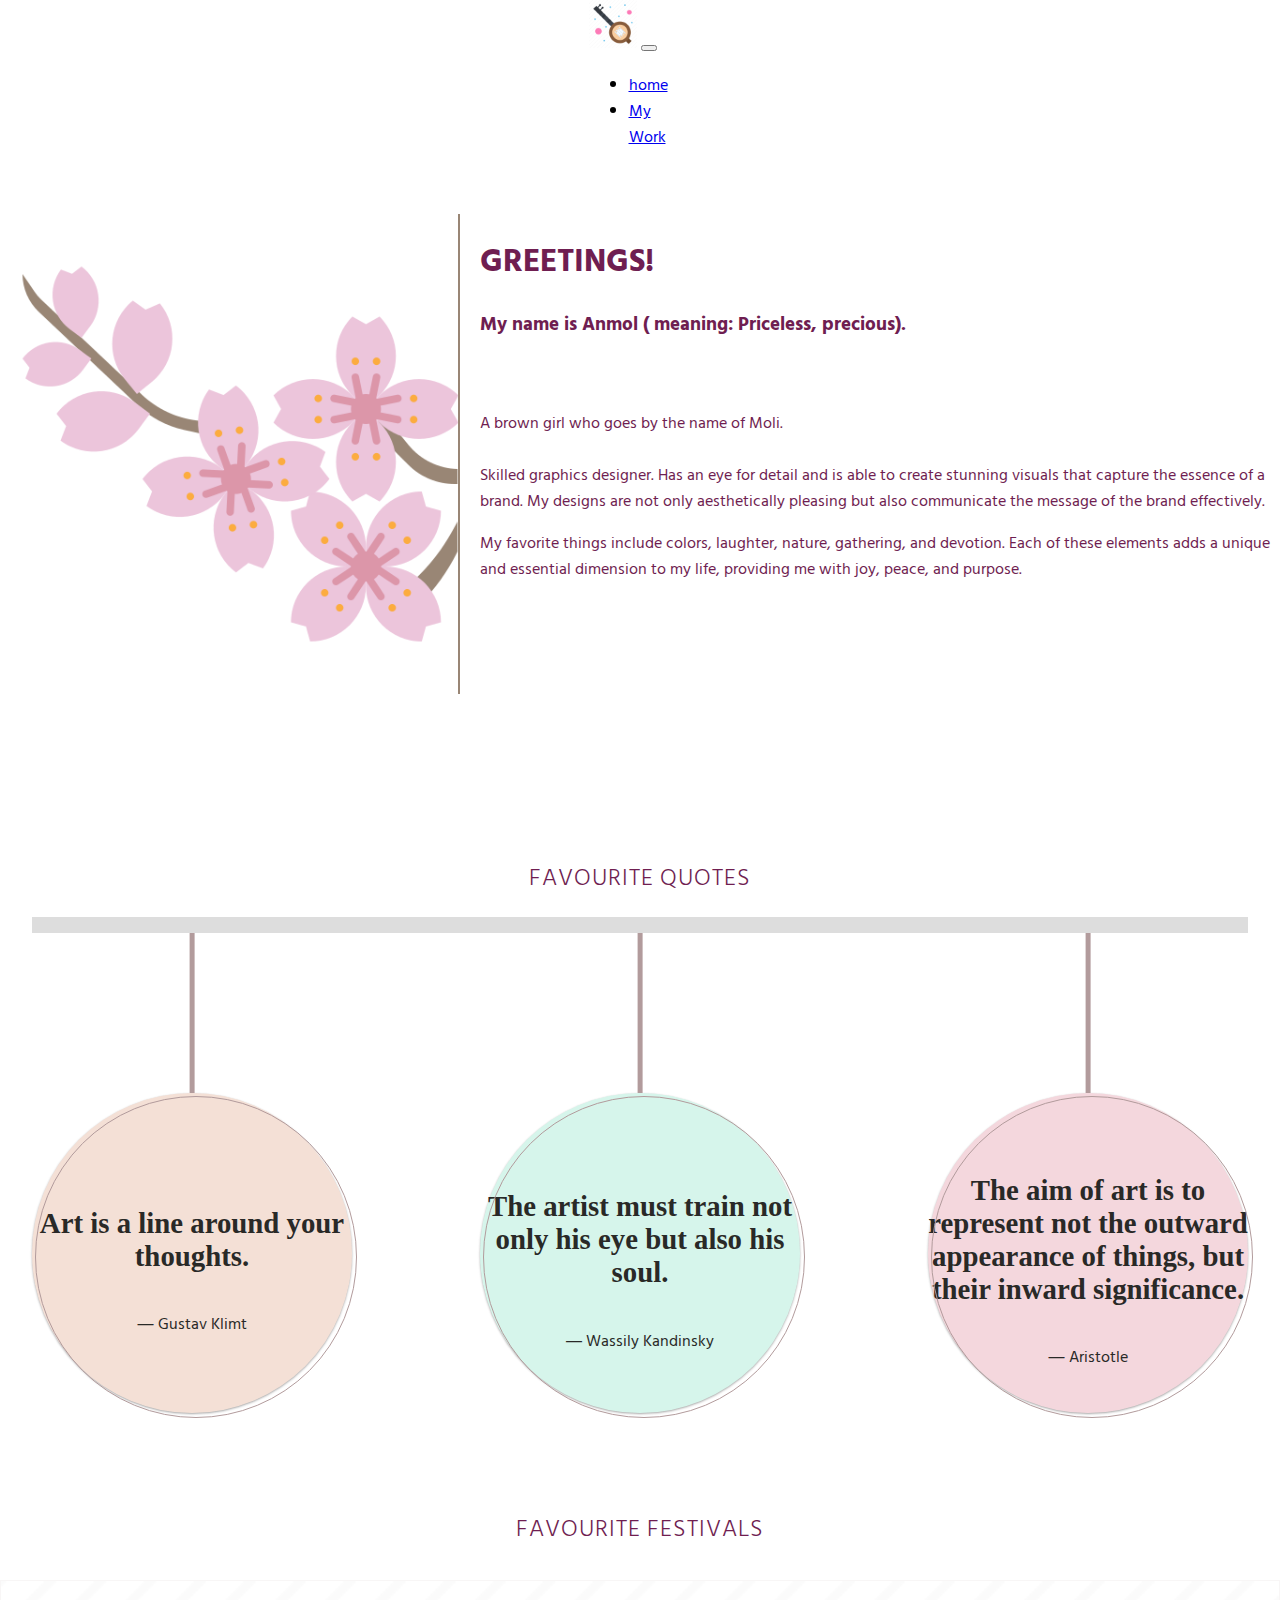
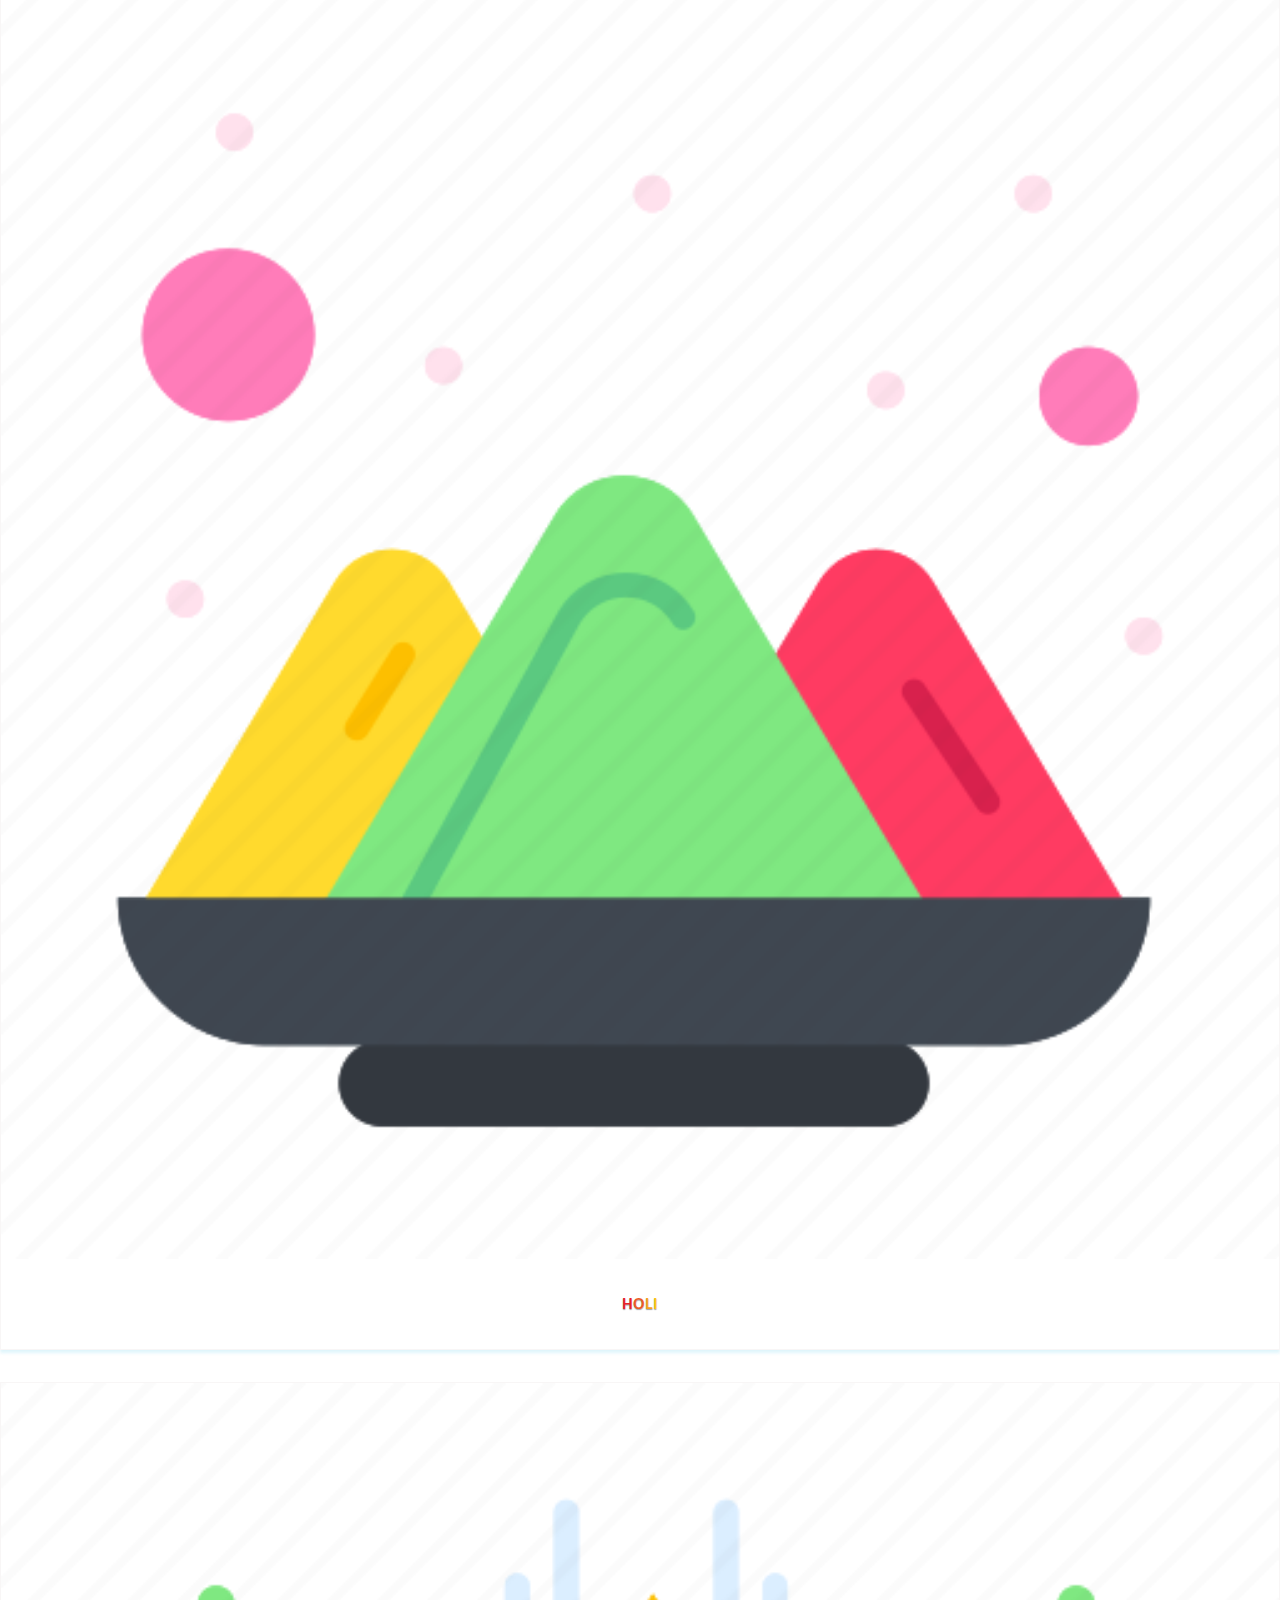
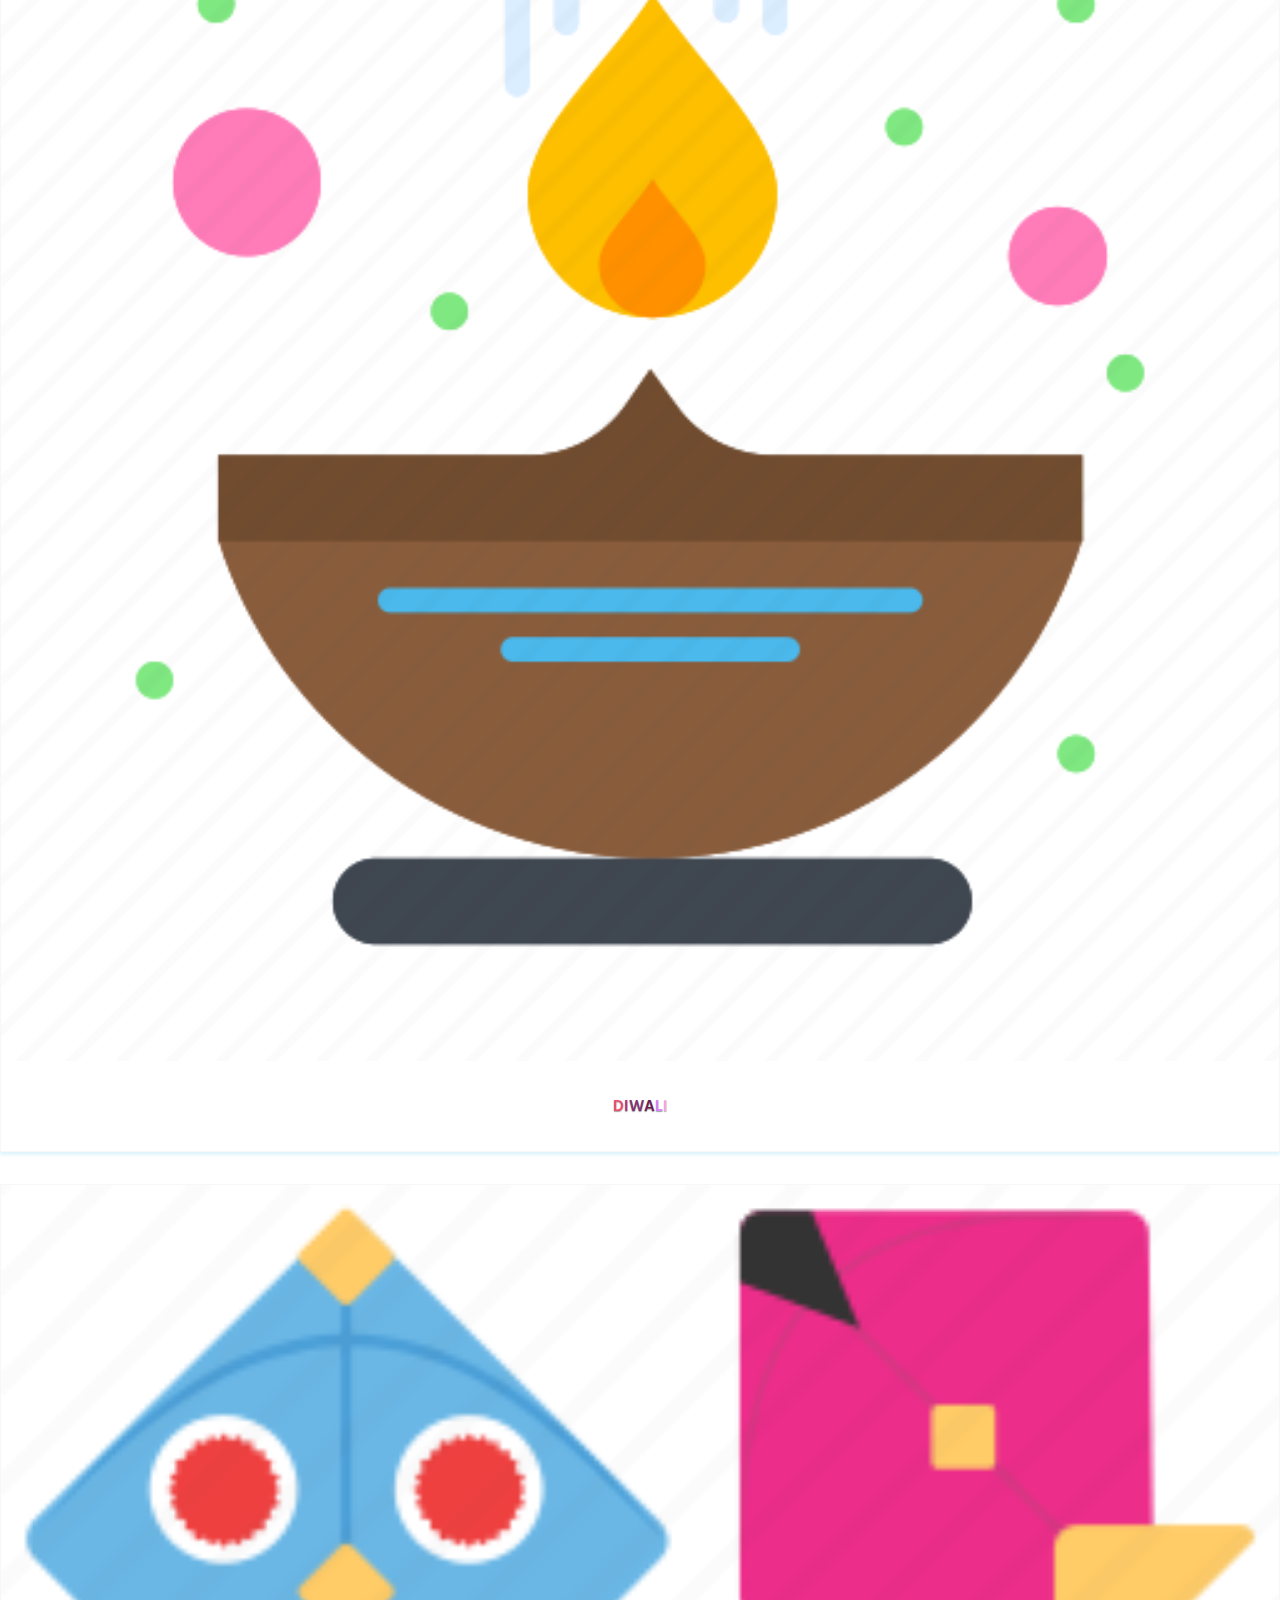
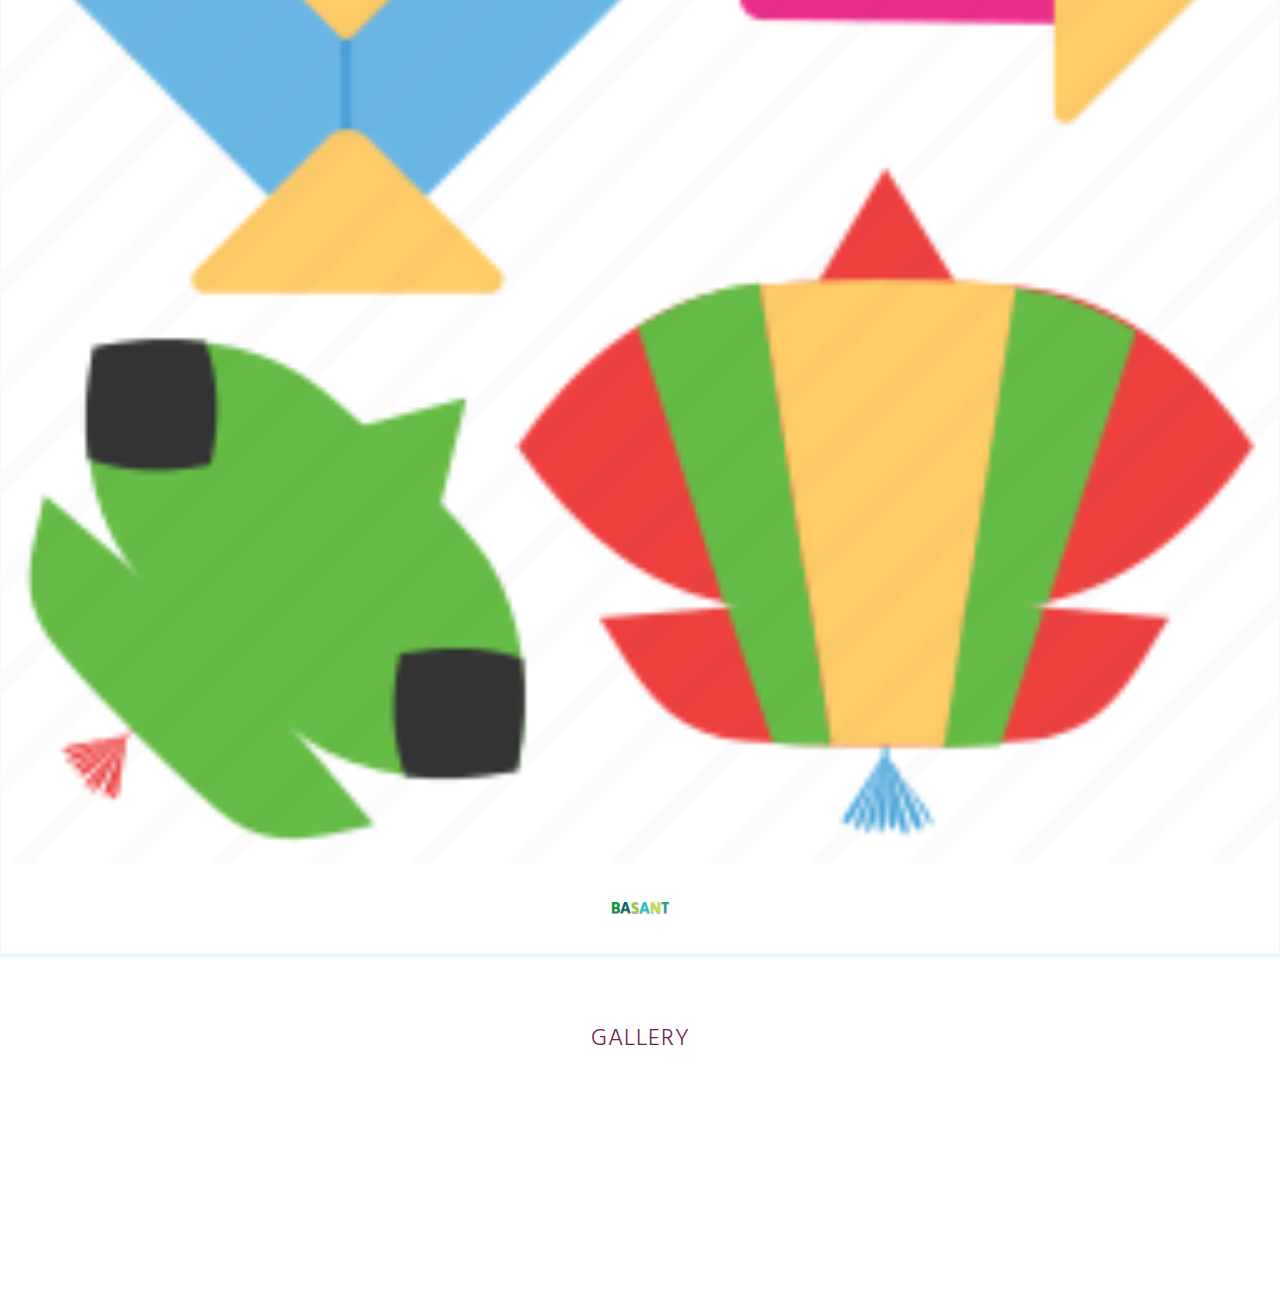
==== index.html @ 6f299492 "adding my work page" ====
<!DOCTYPE html>
<html lang="en">

<head>
    <meta charset="UTF-8">
    <meta http-equiv="X-UA-Compatible" content="IE=edge">
    <meta name="viewport" content="width=device-width, initial-scale=1.0">
    <title>Moli</title>
    <link href="https://cdn.jsdelivr.net/npm/bootstrap@5.3.0/dist/css/bootstrap.min.css" rel="stylesheet" integrity="sha384-9ndCyUaIbzAi2FUVXJi0CjmCapSmO7SnpJef0486qhLnuZ2cdeRhO02iuK6FUUVM" crossorigin="anonymous">
    <link rel="icon" href="assets/veena1.png" type="image/icon type">

    <link rel="stylesheet" href="css/style.css">
</head>

<body>
        <!-- ----navbar starts--- -->
        <nav class="navbar navbar-expand-lg">
            <div class="container-fluid">
              <a class="navbar-brand" href="#"><img src="assets/veena1.png" alt="logo"></a>
              <button class="navbar-toggler" type="button" data-bs-toggle="collapse" data-bs-target="#navbarSupportedContent" aria-controls="navbarSupportedContent" aria-expanded="false" aria-label="Toggle navigation">
                <span class="navbar-toggler-icon"></span>
              </button>
              <div class="collapse navbar-collapse" id="navbarSupportedContent">
                <ul class="navbar-nav ms-auto mb-2 mb-lg-0">
                  <li class="nav-item">
                    <a class="nav-link active" aria-current="page" href="#">home</a>
                  </li>
                  <li class="nav-item">
                    <a class="nav-link" href="work.html">My Work</a>
                  </li>
                                   
                 
                </ul>
                
              </div>
            </div>
          </nav>
        <!-- ----navbar ends--- -->
    <div class="home_bg">
     
        <section class="home">
            <img src="assets/sakura.png" alt="flower" class="img-fluid">
            <div class="about">
                <h1>GREETINGS!</h1>

                <p class="">
                    <h3>
                        My name is Anmol ( meaning: Priceless, precious). 
                    </h3>
                    <br> <br>
                A brown girl who goes by the name of Moli. <br> <br>
                Skilled graphics designer. Has an eye for detail and is able to create stunning visuals that capture the essence of a brand.  My designs are not only aesthetically pleasing but also communicate the message of the brand effectively.

                </p>
                <p>
                    My favorite things include colors, laughter, nature, gathering, and devotion. Each of these elements adds a unique and essential dimension to my life, providing me with joy, peace, and purpose.</h1>

                </p>
            </div>
        </section>
    </div>

    













    
    <section class="hangingPattern">
        <div class="container">
            <div class="bar_container ">
                <h2 class="text-center sub-heading">Favourite Quotes</h2>
                <div class="bar"></div>
                <div class="rings row">

                    <div class=" card col-12 col-lg-4 col-md-6 ring ring1">
                        <h4>
                            Art is a line around your thoughts.
                        </h4>
                        <span class="author">
                            ― Gustav Klimt

                        </span>
                    </div>
                    <div class=" card col-12 col-lg-4 col-md-6 ring ring2">
                        <h4>
                            The artist must train not only his eye but also his soul.
                        </h4>
                        <span>
                            ― Wassily Kandinsky

                        </span>
                    </div>
                    <div class=" card col-12 col-lg-4 col-md-6 ring ring3">
                        <h4>
                            The aim of art is to represent not the outward appearance of things, but their inward
                            significance.

                        </h4>
                        <span>
                            ― Aristotle

                        </span>
                    </div>
                </div>
            </div>
        </div>
    </section>

    <div class="favourite">
        <div class="container">
                <div class="favourite-festivals row ">
                    <h2 class="sub-heading">Favourite Festivals</h2>

                    <div class="col-12 col-md-6 col-lg-4">
                        <div class="card">
                            <h4>
                                <span class="c1">h</span><span class="c2">o</span><span class="c3">l</span><span class="c4">i</span> 
                            </h4>
                        <img src="/assets/holi.png" alt="" srcset="">
                        </div>
                    </div>
                    <div class="col-12 col-md-6 col-lg-4">
                       <div class="card">
                        <h4>
<span class="d1">d</span><span class="d2">i</span><span class="d3">w</span><span class="d4">a</span><span class="d5">l</span><d class="d6">i</d>
                        </h4>
                        <img src="/assets/diwali.png" alt="" srcset="">

                       </div>
                    </div>
                    <div class="col-12 col-md-6 col-lg-4">
                        <div class="card">
                            <h4>
<span class="b1">b</span><span class="b2">a</span><span class="b3">s</span><span class="b4">a</span><span class="b5">n</span><span class="b6">t</span>
                            </h4>
                        <img src="/assets/basant.png" alt="" srcset="">

                        </div>
                    </div>    
                    
              </div>
            </div>
    </div>
    
    <!-- -----------gallery starts---------------------- -->

    <section class="gallery" id="gallery">
        <div class="container text-center">
            <h2 class="sub-heading">Gallery</h2>
            <div class="row">
                <div class="col-lg-4 col-md-6 col-12">
                    <div class="card">
                        <img src="https://images.pexels.com/photos/15286/pexels-photo.jpg?auto=compress&cs=tinysrgb&dpr=2&h=650&w=940"
                            alt="">
                    </div>
                </div>

                <div class="col-lg-4 col-md-6 col-12">
                    <div class="card">
                        <img src="https://images.pexels.com/photos/1242764/pexels-photo-1242764.jpeg?auto=compress&cs=tinysrgb&dpr=2&h=650&w=940"
                            alt="">
                    </div>
                </div>

                <div class="col-lg-4 col-md-6 col-12">
                    <div class="card">
                        <img src="https://images.pexels.com/photos/1438761/pexels-photo-1438761.jpeg?auto=compress&cs=tinysrgb&dpr=2&h=650&w=940"
                            alt="">
                    </div>
                </div>

                <div class="col-lg-4 col-md-6 col-12">
                    <div class="card">
                        <img src="https://images.pexels.com/photos/4101555/pexels-photo-4101555.jpeg?auto=compress&cs=tinysrgb&dpr=2&h=650&w=940"
                            alt="">
                    </div>
                </div>
                <div class="col-lg-4 col-md-6 col-12">
                    <div class="card">
                        <img src="https://images.pexels.com/photos/3232534/pexels-photo-3232534.jpeg?auto=compress&cs=tinysrgb&dpr=2&h=650&w=940"
                            alt="">
                    </div>
                </div>
                <div class="col-lg-4 col-md-6 col-12">
                    <div class="card">
                        <img src="https://images.pexels.com/photos/2309922/pexels-photo-2309922.png?auto=compress&cs=tinysrgb&dpr=1&w=500"
                            alt="">
                    </div>
                </div>
            </div>
        </div>
    </section>
    <!-- -----------gallery ends---------------------- -->

<script src="https://cdn.jsdelivr.net/npm/bootstrap@5.3.0/dist/js/bootstrap.bundle.min.js" integrity="sha384-geWF76RCwLtnZ8qwWowPQNguL3RmwHVBC9FhGdlKrxdiJJigb/j/68SIy3Te4Bkz" crossorigin="anonymous"></script>
   
<script src="https://cdn.jsdelivr.net/npm/@popperjs/core@2.11.8/dist/umd/popper.min.js" integrity="sha384-I7E8VVD/ismYTF4hNIPjVp/Zjvgyol6VFvRkX/vR+Vc4jQkC+hVqc2pM8ODewa9r" crossorigin="anonymous"></script>
<script src="https://cdn.jsdelivr.net/npm/bootstrap@5.3.0/dist/js/bootstrap.min.js" integrity="sha384-fbbOQedDUMZZ5KreZpsbe1LCZPVmfTnH7ois6mU1QK+m14rQ1l2bGBq41eYeM/fS" crossorigin="anonymous"></script>
</body>

</html>
---- css/style.css ----
@import url('https://fonts.googleapis.com/css2?family=Hind+Siliguri:wght@300;400;500;600;700&family=Petit+Formal+Script&display=swap');
/* -------------------------- */
:root{
    --primary: #B29B9C;
    --dark: #6F1E51;
    --golden:#FFC312;
    --water:#38ada9;
}
body{
    padding: 0;
    margin: 0;
    font-family: 'Hind Siliguri', sans-serif;
}
section{
    margin: 4rem auto;
}
.sub-heading{
    font-weight: 150;
    text-transform: uppercase;
    letter-spacing: 1px;
    text-align: center;
}

/* -------------------------styles--------------- */
.navbar-brand img{
    width: 3rem;
    /* transform: rotate(-45deg); */
}
.home_bg{
    /* background: var(--dark);
    background: #bf85d4; */
    /* background-color: #12CBC4; */
  
    position: relative;
    width: 100%;
    overflow:hidden;
    color: #846549;
    color: var(--dark);

}
.about{
    position: relative;
}
.about p{
    line-break: loose;
}
.about::before{
    position: absolute;
    left: -22px;
    height: 100%;
    width: 2px;
    background-color: #998675;
    content: '';
}
/* .home_bg::before{
    content: '';
    position: absolute;
    width: 50%;
    height: 100%;
    background: #FDA7DF;
    left: 50%;
    z-index: -3;
    border-left: 2px dotted rgba(12, 10, 110, 0.2);
} */


.cool{
    font-family: 'Moo Lah Lah', cursive;
    font-weight: 100 !important;
    font-size: 6rem;
    color: var(--primary);
    text-shadow: rgb(255, 0, 0) 1px 0 10px;
    text-shadow: 1px 3px 2px rgb(158, 16, 139);
    /* display: none; */
    
}
.logo img{
    width: 7rem;
}



/* --------Navbar starts-------- */
header{
    background: white;

}
header nav li a{
    color: var(--dark) !important;
    margin-left: 1rem;
    font-size: 1.1rem;
    font-weight: 600;
    letter-spacing: 2px;
    text-transform: uppercase;
}
header nav form input{
    background: none !important;
    border: none !important;
    font-size: 1.5rem !important;
    outline:  none !important;
    
}
header nav form input::placeholder{
    color: white !important;

}
h2{
    color: #6F1E51;
}
/* --------Navbar Ends-------- */
.home{
    /* background: yellow; */
    margin: 3rem auto !important;
    display: flex;
}
.home img{
    width: 30rem;
    /* margin-top: 10rem; */
}

.middle img{
    width: 32rem;
}
.navbar-nav{
    /* background: yellow; */
    width: 50%;
}
nav{
    display: flex;
    justify-content: center;
}

/* -------------------------HANGING DESIGNS------------------------- */
.hangingPattern {
    padding: 2rem;
}
.hangingPattern .bar{
    width: 100%;
    height: 1rem;
    /* border: .5px solid var( --primary); */
    background: #dddddd;
}
.ring{
    width: 20rem;
    height: 20rem;
    position: relative;
    display: flex;
    justify-content: center;
    align-items: center;
    flex-direction: column;
    border-radius: 50%;
    text-align: center;
    z-index: 2;
    box-shadow: rgba(0, 0, 0, 0.12) 0px 1px 3px, rgba(0, 0, 0, 0.24) 0px 1px 2px;
    color: rgb(41, 41, 39);
    margin-top: 10rem;
    /* margin-left: 1px; */
}
.ring h4{
    font-family: 'Dancing Script', cursive;
    font-size: 1.8rem;
}
.ring::after{
    position: absolute;
    content: '';
    width: 100%;
    height: 100%;
    border-radius: 50%;
    left: .2rem;
    border: 1px solid var(--primary);
    top: .2rem;
}
.ring::before{
    position: absolute;
    content: '';
    height: 50%;
    width: .3rem;
    background: var(--primary);
    top: -10rem;
    left: 50%;
    transform: translateX(-50%);
}
.ring1{
    background: rgba(200, 100, 50, .2);

}
.ring2{
    background: rgba(51, 204, 153, 0.2);

}
.ring3{
    background: rgba(201, 54, 86, 0.2);

}
.rings{
    display: flex;
    justify-content: space-between;
    align-items: center;
}


/* --------------------------------------------------------------------------- */
.navigation .card1{
    background: #D6A2E8;
}
.navigation .card2{    
    background: #6D214F;
    background: #c56cf0;
}
.navigation .card3{
    background: #82589F;
}
.navigation .card4{
    background: #cd84f1;
}


/* -----------Nature page starts-------- */
.salutations{
    width: 100%;
   padding: 3rem;
    background-image: linear-gradient(rgba(239, 238, 248, 0.5), rgba(15, 212, 226, 0.5));
    /* background: #d2dae2; */
    border-bottom: 3px solid #D980FA;
}
.maa{
    /* width: 8rem; */
    display: flex;
    justify-content: center;
    align-items: center;
    flex-direction: column;
    /* background: green; */
}

.salutations .container{
    /* background: yellow; */
    display: flex;
    justify-content: center;
    align-items: center;
    /* flex-direction: column; */
}
@import url('https://fonts.googleapis.com/css2?family=Petit+Formal+Script&display=swap');
.salutations h1{
    color: #D980FA;
    font-family: 'Petit Formal Script', cursive;
    margin: 2rem auto;
    text-shadow: 0px 2px 2px rgba(148, 6, 6, 0.4);
}
.salutations .translation span{
    color: var(--primary);
    
}
.salutations .translation {
    text-shadow: 0px 2px 2px rgba(32, 247, 86, 0.4);
}
.salutations img{
    width: 6rem;
}
.salutations .mantra{
    text-align: center;
}
.sides{
    /* background: yellow; */
    display: flex;
    justify-content: center;
    align-items: center;
}
.maa img{
    width: 8rem;
}
.rt{
    display: flex;
}
/* -----------Nature page ends-------- */



.intro-to-fav{
    text-align: center;
    position: relative;
    font-size: 1.5rem;
    font-weight: 350;
    margin-top: 4rem ;
    color: var(--dark);
    text-shadow: 0px 1px 1px rgba(44, 105, 167, 0.4);
    border-top-left-radius:2px solid red ;
}
.intro-to-fav::before{
    content: '';
    position: absolute;
    height: 100%;
    width: 2px;
    left: -10px;
    background: var(--primary);
}

.intro-to-fav::after{
    content: '';
    position: absolute;
    height: 100%;
    width: 2px;
    right: -10px;
    background: var(--primary);
    top: 0;
}

.favourite .favourite-festivals{
margin: 2rem auto;
/* text-align: center; */
}
.favourite h3{
    color: var(--water);
}
.favourite-festivals .card{
    text-align: center;
    margin: 2rem auto;
    display: flex;
    flex-direction: column-reverse;
    box-shadow: rgba(40, 189, 226, 0.15) 0px 3px 3px 0px;
    border: 1px solid #f8f6f6;
}
.favourite-festivals .card:hover{
    border:2px solid rgba(40, 189, 226, 0.15)
}
.favourite-festivals .card h4{
    font-weight: 600;
    text-shadow: 0px 1px 1px rgba(15, 19, 24, 0.4);

    text-transform: uppercase;
    margin: 2rem auto;
}
.favourite-festivals .card h4 .c1
{
    color:#EA2027
}
.favourite-festivals .card h4 .c2
{
    color:#EE5A24
}
.favourite-festivals .card h4 .c3
{
    color:#F79F1F
}
.favourite-festivals .card h4 .c4
{
    color:#FFC312
}
.favourite  .card h4 .d1{
    color: #ED4C67;
}
.favourite  .card h4 .d2{
    color: #B53471;
}
.favourite  .card h4 .d3{
    color: #833471;
}
.favourite  .card h4 .d4{
    color: #6F1E51;
}
.favourite  .card h4 .d5{
    color: #D980FA;
}
.favourite  .card h4 .d6{
    color: #FDA7DF;
}
.favourite .card h4 .b1{ color:#009432 ;}
.favourite .card h4 .b2{ color:#006266 ;}
.favourite .card h4 .b3{ color:#A3CB38 ;}
.favourite .card h4 .b4{ color: #12CBC4;}
.favourite .card h4 .b5{ color:#C4E538 ;}
.favourite .card h4 .b6{ color:#16a085 ;}





.my-work{

}
.my-work .buttons{
    display: flex;
    justify-content: space-around;
    margin: 3rem auto;
}
.my-work .buttons button{
    background: var(--primary);
    color: white;
}
.show{
    display: block;
}
.hide{
    display: none;
}
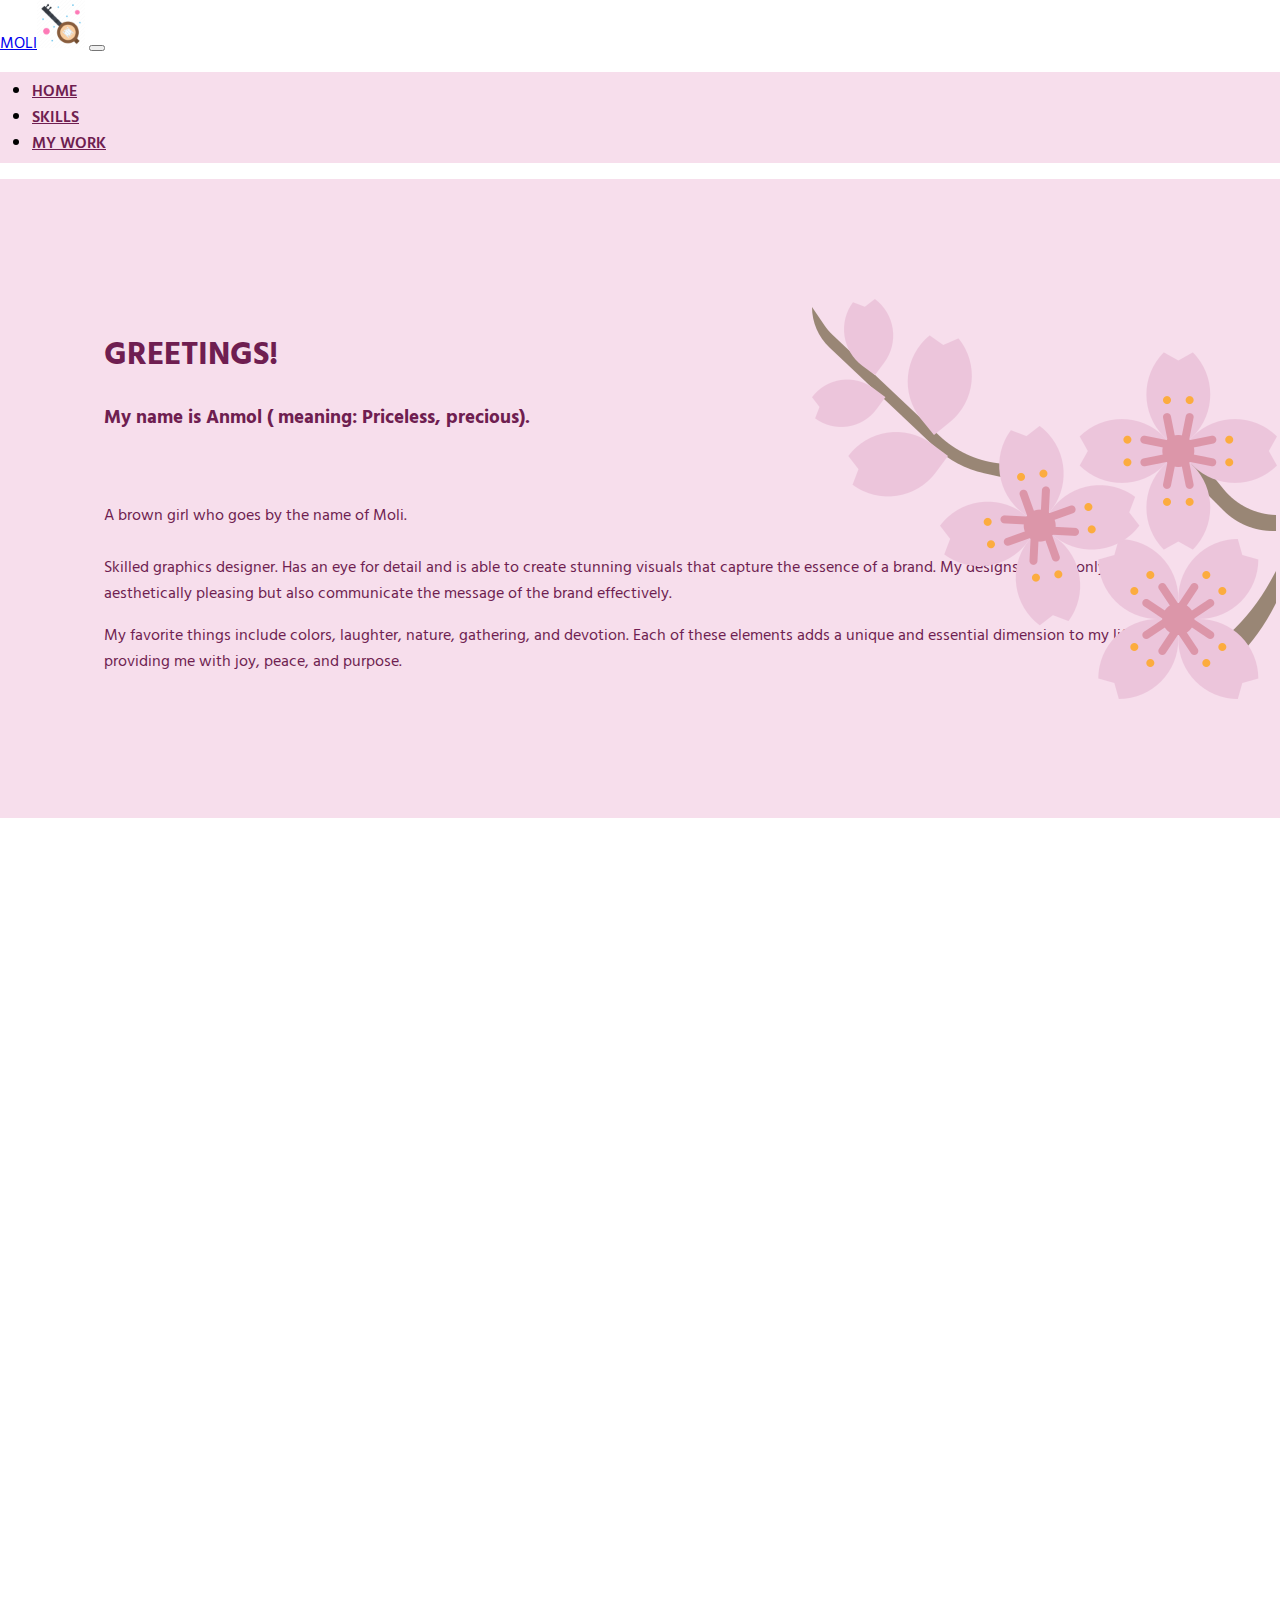
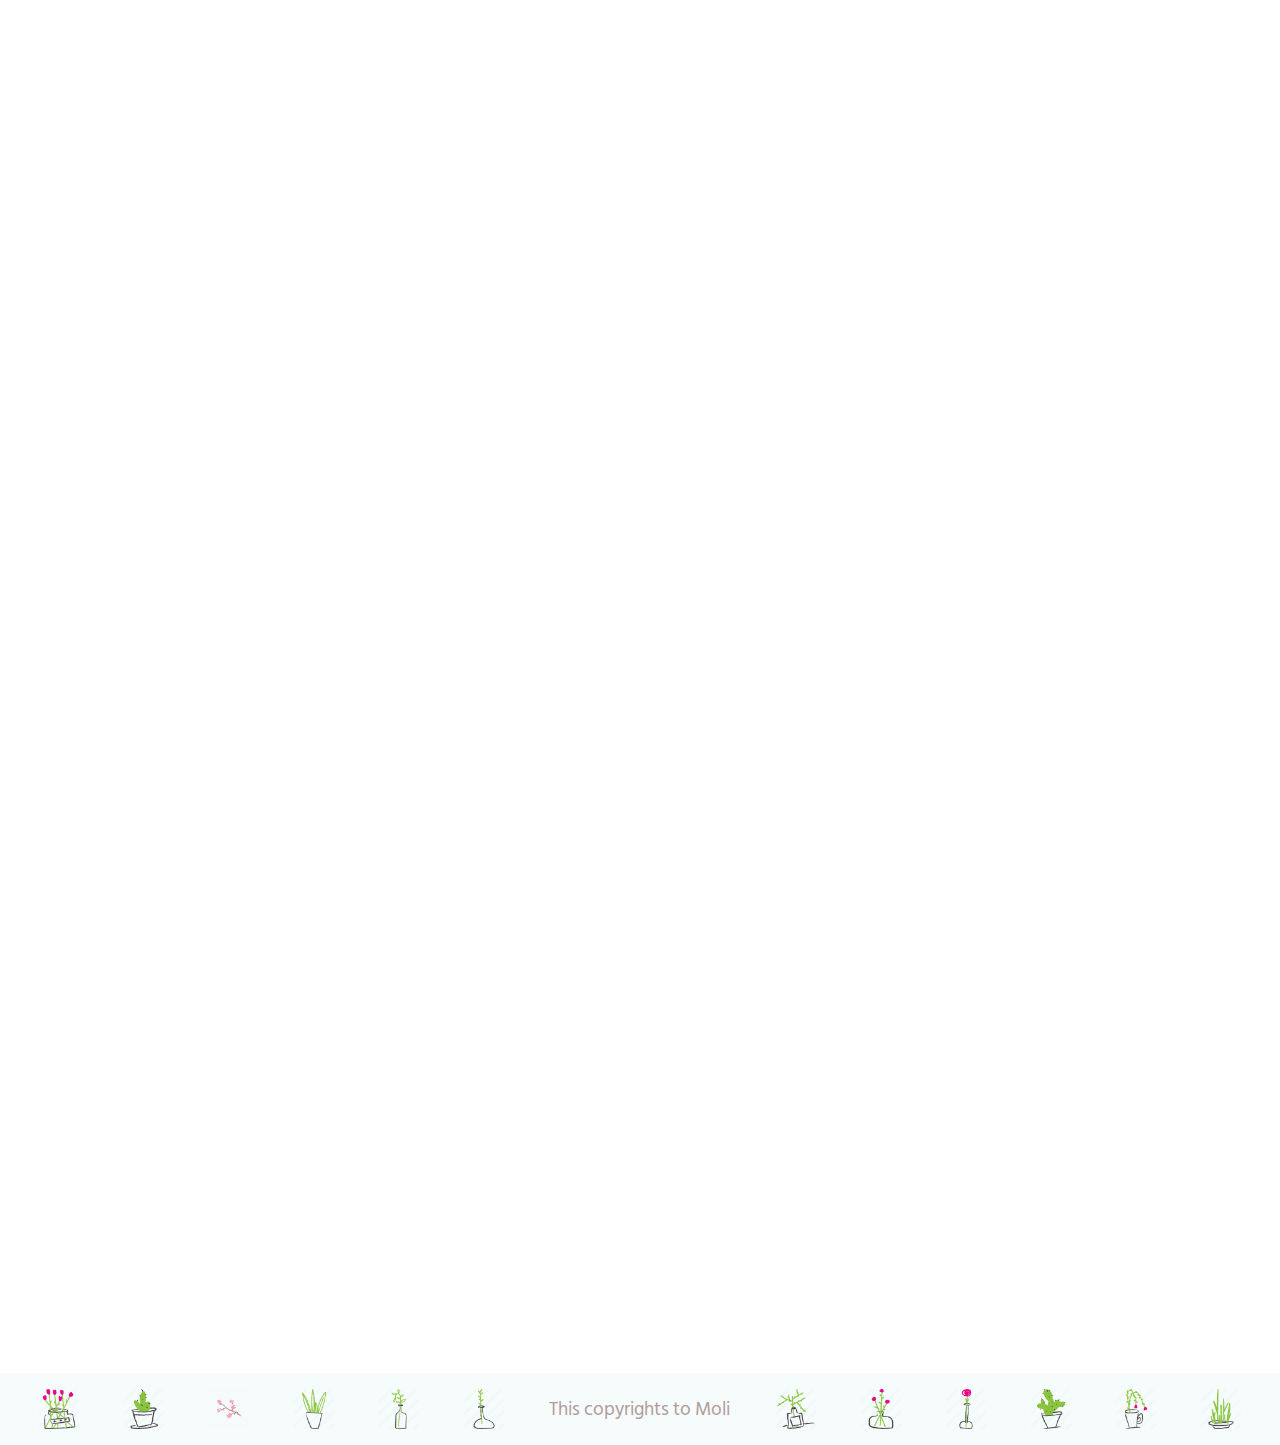
==== commit 1231141a: "adding animations on scroll" ====
--- a/index.html
+++ b/index.html
@@ -8,15 +8,15 @@
     <title>Moli</title>
     <link href="https://cdn.jsdelivr.net/npm/bootstrap@5.3.0/dist/css/bootstrap.min.css" rel="stylesheet" integrity="sha384-9ndCyUaIbzAi2FUVXJi0CjmCapSmO7SnpJef0486qhLnuZ2cdeRhO02iuK6FUUVM" crossorigin="anonymous">
     <link rel="icon" href="assets/veena1.png" type="image/icon type">
-
+    <link rel="stylesheet" href="https://unpkg.com/aos@next/dist/aos.css" />
     <link rel="stylesheet" href="css/style.css">
 </head>
 
 <body>
-        <!-- ----navbar starts--- -->
-        <nav class="navbar navbar-expand-lg">
+         <!-- ----navbar starts--- -->
+         <nav class="navbar navbar-expand-lg" data-aos="fade-in">
             <div class="container-fluid">
-              <a class="navbar-brand" href="#"><img src="assets/veena1.png" alt="logo"></a>
+              <a class="navbar-brand" href="#">MOLI<img src="assets/veena1.png" alt="logo"></a>
               <button class="navbar-toggler" type="button" data-bs-toggle="collapse" data-bs-target="#navbarSupportedContent" aria-controls="navbarSupportedContent" aria-expanded="false" aria-label="Toggle navigation">
                 <span class="navbar-toggler-icon"></span>
               </button>
@@ -26,10 +26,11 @@
                     <a class="nav-link active" aria-current="page" href="#">home</a>
                   </li>
                   <li class="nav-item">
+                    <a class="nav-link" href="">Skills</a>
+                  </li>                                
+                  <li class="nav-item">
                     <a class="nav-link" href="work.html">My Work</a>
-                  </li>
-                                   
-                 
+                  </li> 
                 </ul>
                 
               </div>
@@ -37,10 +38,17 @@
           </nav>
         <!-- ----navbar ends--- -->
     <div class="home_bg">
-     
-        <section class="home">
-            <img src="assets/sakura.png" alt="flower" class="img-fluid">
-            <div class="about">
+        <img src="assets/sakura.png" alt="flower" class="img-fluid sakura" data-aos="fade-in">
+    
+        <div class="home">
+           
+            <div class="about w-75" data-aos="fade-in">
+                <!-- <div class="social-media">
+                    <i class="fa-brands fa-instagram"></i>
+                    <i class="fa-brands fa-facebook-f"></i>
+                    <i class="fa-brands fa-linkedin-in"></i>
+                    <i class="fa-brands fa-twitter"></i>
+                </div> -->
                 <h1>GREETINGS!</h1>
 
                 <p class="">
@@ -57,25 +65,24 @@
 
                 </p>
             </div>
-        </section>
+
+        </div>
     </div>
 
+  
+
+
+
+
+
+
+
+
+
+
+
     
-
-
-
-
-
-
-
-
-
-
-
-
-
-    
-    <section class="hangingPattern">
+    <section class="hangingPattern" data-aos="zoom-in-down">
         <div class="container">
             <div class="bar_container ">
                 <h2 class="text-center sub-heading">Favourite Quotes</h2>
@@ -116,7 +123,7 @@
         </div>
     </section>
 
-    <div class="favourite">
+    <div class="favourite" data-aos="zoom-in-down">
         <div class="container">
                 <div class="favourite-festivals row ">
                     <h2 class="sub-heading">Favourite Festivals</h2>
@@ -154,7 +161,7 @@
     
     <!-- -----------gallery starts---------------------- -->
 
-    <section class="gallery" id="gallery">
+    <section class="gallery" id="gallery" data-aos="zoom-in-down">
         <div class="container text-center">
             <h2 class="sub-heading">Gallery</h2>
             <div class="row">
@@ -201,11 +208,51 @@
         </div>
     </section>
     <!-- -----------gallery ends---------------------- -->
+
+
+
+
+
+
+
+
+
+
+
+
+
+
+<footer>
+    <div class="pink-flowers">
+        <img src="assets/pink.png" alt="">
+        <img src="assets/green1.png" alt="">
+        <img src="assets/pink1.png" alt="">
+        <img src="assets/green2.png" alt="">
+        <img src="assets/pink2.png" alt="">
+        <img src="assets/green3.png" alt="">
+        <span>This copyrights to Moli</span>
+        <img src="assets/green6.png" alt="">
+        <img src="assets/pink3.png" alt="">
+        <img src="assets/pink4.png" alt="">
+        <img src="assets/green4.png" alt="">
+        <img src="assets/pink5.png" alt="">
+        <img src="assets/green5.png" alt="">
+    </div>
+</footer>
+
+
+
 
 <script src="https://cdn.jsdelivr.net/npm/bootstrap@5.3.0/dist/js/bootstrap.bundle.min.js" integrity="sha384-geWF76RCwLtnZ8qwWowPQNguL3RmwHVBC9FhGdlKrxdiJJigb/j/68SIy3Te4Bkz" crossorigin="anonymous"></script>
    
 <script src="https://cdn.jsdelivr.net/npm/@popperjs/core@2.11.8/dist/umd/popper.min.js" integrity="sha384-I7E8VVD/ismYTF4hNIPjVp/Zjvgyol6VFvRkX/vR+Vc4jQkC+hVqc2pM8ODewa9r" crossorigin="anonymous"></script>
 <script src="https://cdn.jsdelivr.net/npm/bootstrap@5.3.0/dist/js/bootstrap.min.js" integrity="sha384-fbbOQedDUMZZ5KreZpsbe1LCZPVmfTnH7ois6mU1QK+m14rQ1l2bGBq41eYeM/fS" crossorigin="anonymous"></script>
+<script src="https://kit.fontawesome.com/819feb63a7.js" crossorigin="anonymous"></script>
+<script src="https://unpkg.com/aos@next/dist/aos.js"></script>
+<script>
+  AOS.init();
+</script>
+
 </body>
 
 </html>--- a/css/style.css
+++ b/css/style.css
@@ -26,42 +26,87 @@
     width: 3rem;
     /* transform: rotate(-45deg); */
 }
+nav{
+    background: white !important;
+}
+nav li a{
+    text-transform: uppercase;
+    color: var(--dark);
+    font-weight: 550 !important;
+}
 .home_bg{
-    /* background: var(--dark);
-    background: #bf85d4; */
+    /* background: var(--dark); */
+    /* background: #535c68; */
     /* background-color: #12CBC4; */
-  
+  /* background: #f7e6d7; */
     position: relative;
     width: 100%;
+    /* height: 100vh; */
     overflow:hidden;
     color: #846549;
     color: var(--dark);
-
-}
+    background-color: #f7deec;
+
+}
+.home_bg .sakura{
+    position: absolute;
+    z-index: 4;
+    right:-20px;
+    top: 10%;
+}
+.navbar-nav{
+    background-color: #f7deec;
+    padding: .4rem 2rem;
+}
+.home{
+    /* background: rgb(255, 255, 253); */
+    /* margin: 3rem auto !important; */
+    /* display: flex; */
+    height: 100%;
+    /* background-color: #f7deec; */
+    /* width: 80%; */
+    padding: 3rem;
+}
+.home img{
+    width: 30rem;
+    /* margin-top: 10rem; */
+}
+
+
 .about{
     position: relative;
+    background-color: #f7deec;
+    border-left: 2px solid #F7DEEC;
+    padding: 5rem 3.4rem;
+    height: 100%;
+    /* width: 50%; */
 }
 .about p{
     line-break: loose;
 }
 .about::before{
-    position: absolute;
-    left: -22px;
-    height: 100%;
-    width: 2px;
-    background-color: #998675;
+    /* position: absolute; */
+    top: 0;
+    left: -25px;
+    height: 100%;
+    width: 23px;
+    background-color: #F7DEEC;
     content: '';
 }
-/* .home_bg::before{
-    content: '';
-    position: absolute;
-    width: 50%;
-    height: 100%;
-    background: #FDA7DF;
-    left: 50%;
-    z-index: -3;
-    border-left: 2px dotted rgba(12, 10, 110, 0.2);
-} */
+.about .social-media{
+    /* background: yellow; */
+    position: absolute;
+    display: flex;
+    flex-direction: column;
+
+    left: -24px;
+    top: 50%;
+    transform: translateY(-50%);
+}
+.about .social-media i{
+    margin: 1rem auto;
+    font-size: 1.5rem;
+}
 
 
 .cool{
@@ -85,50 +130,9 @@
     background: white;
 
 }
-header nav li a{
-    color: var(--dark) !important;
-    margin-left: 1rem;
-    font-size: 1.1rem;
-    font-weight: 600;
-    letter-spacing: 2px;
-    text-transform: uppercase;
-}
-header nav form input{
-    background: none !important;
-    border: none !important;
-    font-size: 1.5rem !important;
-    outline:  none !important;
-    
-}
-header nav form input::placeholder{
-    color: white !important;
-
-}
-h2{
-    color: #6F1E51;
-}
+
 /* --------Navbar Ends-------- */
-.home{
-    /* background: yellow; */
-    margin: 3rem auto !important;
-    display: flex;
-}
-.home img{
-    width: 30rem;
-    /* margin-top: 10rem; */
-}
-
-.middle img{
-    width: 32rem;
-}
-.navbar-nav{
-    /* background: yellow; */
-    width: 50%;
-}
-nav{
-    display: flex;
-    justify-content: center;
-}
+
 
 /* -------------------------HANGING DESIGNS------------------------- */
 .hangingPattern {
@@ -391,4 +395,25 @@
 }
 .hide{
     display: none;
-}+}
+
+
+
+footer{
+    background: #f6fcfc;
+    padding: 1rem;
+}
+
+footer .pink-flowers{
+display: flex;    
+justify-content: space-around;
+align-items: center;
+text-align: center;
+}
+footer span{
+color: var(--primary);
+font-size: 1.2rem;
+}
+.pink-flowers img{
+  width: 2.5rem;
+    }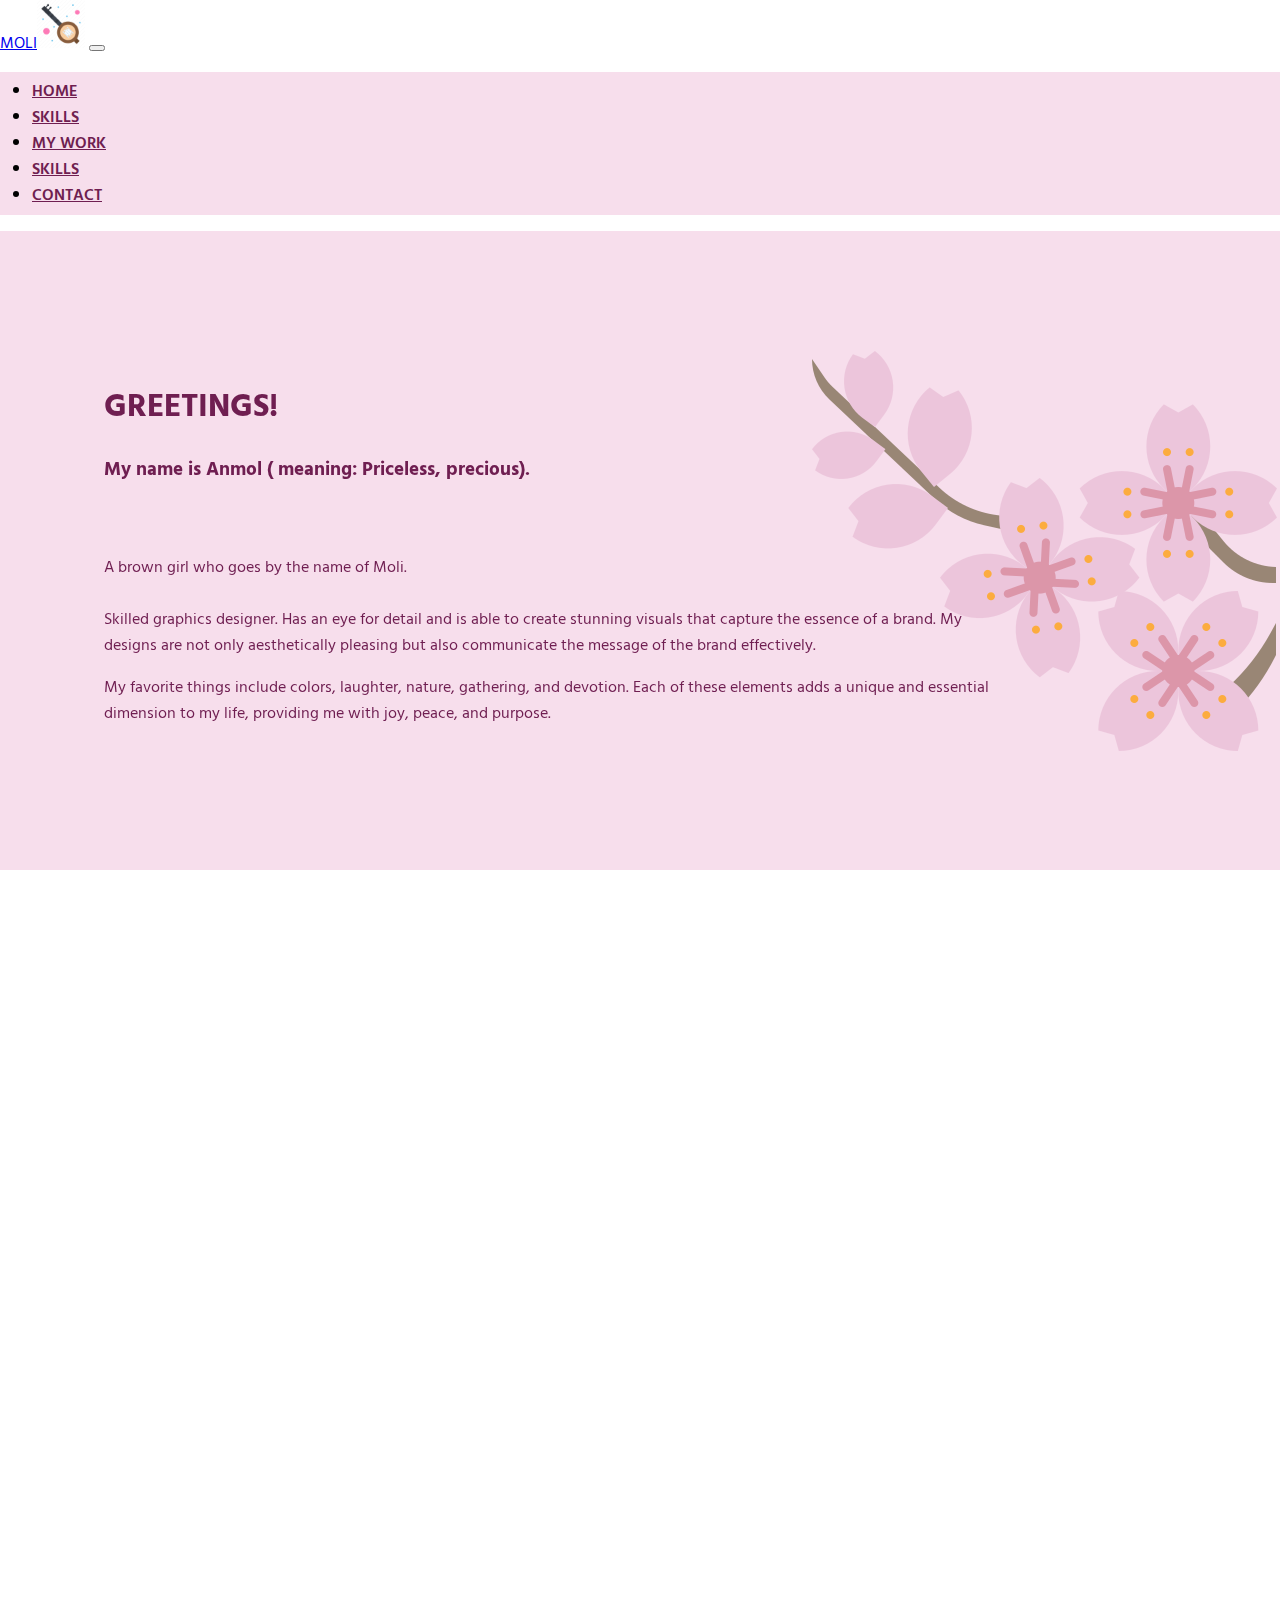
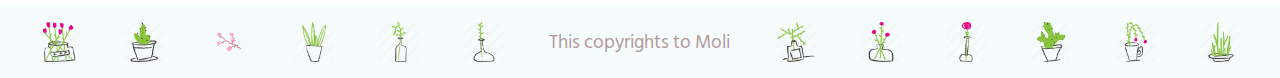
==== commit fff224f6: "styles added" ====
--- a/index.html
+++ b/index.html
@@ -31,6 +31,12 @@
                   <li class="nav-item">
                     <a class="nav-link" href="work.html">My Work</a>
                   </li> 
+                  <li class="nav-item">
+                    <a class="nav-link" href="">Skills</a>
+                  </li>  
+                  <li class="nav-item">
+                    <a class="nav-link" href="">Contact</a>
+                  </li>  
                 </ul>
                 
               </div>
@@ -38,11 +44,11 @@
           </nav>
         <!-- ----navbar ends--- -->
     <div class="home_bg">
-        <img src="assets/sakura.png" alt="flower" class="img-fluid sakura" data-aos="fade-in">
+        <img src="assets/sakura.png" alt="flower" class="img-fluid sakura box bounce-2" data-aos="fade-in">
     
         <div class="home">
            
-            <div class="about w-75" data-aos="fade-in">
+            <div class="about " data-aos="fade-in">
                 <!-- <div class="social-media">
                     <i class="fa-brands fa-instagram"></i>
                     <i class="fa-brands fa-facebook-f"></i>
@@ -132,8 +138,13 @@
                         <div class="card">
                             <h4>
                                 <span class="c1">h</span><span class="c2">o</span><span class="c3">l</span><span class="c4">i</span> 
-                            </h4>
-                        <img src="/assets/holi.png" alt="" srcset="">
+                            </h4>        
+                        <img src="/assets/rangoli.png" alt="" srcset="" class="holi">
+                       <div class="card-body">
+                       
+                        <p> The "Festival of Colors" or the "Festival of Love" is a celebration of the arrival of spring. In addition to the colorful celebrations, Holi is also a time to forgive and forget.</p>
+
+                       </div>
                         </div>
                     </div>
                     <div class="col-12 col-md-6 col-lg-4">
@@ -141,8 +152,10 @@
                         <h4>
 <span class="d1">d</span><span class="d2">i</span><span class="d3">w</span><span class="d4">a</span><span class="d5">l</span><d class="d6">i</d>
                         </h4>
-                        <img src="/assets/diwali.png" alt="" srcset="">
-
+                        <img src="/assets/diya.png" alt="" srcset="" class="zoom-in-out-box">
+                        <div class="card-body">
+                            <p> The festival of lights celebrated by lighting diyas and candles, decorating homes with rangolis, exchanging gifts, and preparing and sharing traditional sweets and dishes with family and friends. </p>
+                        </div>
                        </div>
                     </div>
                     <div class="col-12 col-md-6 col-lg-4">
@@ -150,8 +163,10 @@
                             <h4>
 <span class="b1">b</span><span class="b2">a</span><span class="b3">s</span><span class="b4">a</span><span class="b5">n</span><span class="b6">t</span>
                             </h4>
-                        <img src="/assets/basant.png" alt="" srcset="">
-
+                        <img src="/assets/kite.png" alt="" srcset="" class="bounce-1">
+                            <div class="card-body">
+                                <p>The kite festival is a lively and colorful event. The skies are filled with colorful kites of different shapes and sizes, and it is a truly mesmerizing sight.</p>
+                            </div>
                         </div>
                     </div>    
                     
--- a/css/style.css
+++ b/css/style.css
@@ -1,10 +1,13 @@
 @import url('https://fonts.googleapis.com/css2?family=Hind+Siliguri:wght@300;400;500;600;700&family=Petit+Formal+Script&display=swap');
+@import '/css/media-queries.css';
+@import '/css/animations.css';
 /* -------------------------- */
 :root{
     --primary: #B29B9C;
     --dark: #6F1E51;
-    --golden:#FFC312;
+    --golden:#f6e58d;
     --water:#38ada9;
+    --light: #F7DEEC;
 }
 body{
     padding: 0;
@@ -45,17 +48,19 @@
     overflow:hidden;
     color: #846549;
     color: var(--dark);
-    background-color: #f7deec;
-
-}
+    background-color: var(--light);
+
+}
+
 .home_bg .sakura{
     position: absolute;
-    z-index: 4;
+    /* z-index: 1; */
     right:-20px;
     top: 10%;
+   
 }
 .navbar-nav{
-    background-color: #f7deec;
+    background-color: var(--light);
     padding: .4rem 2rem;
 }
 .home{
@@ -72,14 +77,14 @@
     /* margin-top: 10rem; */
 }
 
-
+ 
 .about{
     position: relative;
-    background-color: #f7deec;
-    border-left: 2px solid #F7DEEC;
+    /* background-color: #f7deec; */
+    border-left: 2px solid var(--light);
     padding: 5rem 3.4rem;
     height: 100%;
-    /* width: 50%; */
+    width: 75%;
 }
 .about p{
     line-break: loose;
@@ -90,7 +95,7 @@
     left: -25px;
     height: 100%;
     width: 23px;
-    background-color: #F7DEEC;
+    background-color: var(--light);
     content: '';
 }
 .about .social-media{
@@ -137,6 +142,7 @@
 /* -------------------------HANGING DESIGNS------------------------- */
 .hangingPattern {
     padding: 2rem;
+    text-align: center;
 }
 .hangingPattern .bar{
     width: 100%;
@@ -310,7 +316,7 @@
 
 .favourite .favourite-festivals{
 margin: 2rem auto;
-/* text-align: center; */
+padding: 4rem 1rem;
 }
 .favourite h3{
     color: var(--water);
@@ -319,19 +325,41 @@
     text-align: center;
     margin: 2rem auto;
     display: flex;
-    flex-direction: column-reverse;
-    box-shadow: rgba(40, 189, 226, 0.15) 0px 3px 3px 0px;
-    border: 1px solid #f8f6f6;
-}
-.favourite-festivals .card:hover{
+    justify-content: space-around;
+    align-items: center;
+    flex-direction: column;
+    height: 100%;
+    width: 100%;
+    box-shadow: #f58dff 0px 1px 1px ;
+    box-shadow: rgba(0, 0, 0, 0.05) 0px 0px 0px 1px;
+    border: 1px solid transparent;
+    /* background: #f7deec; */
+    color: rgb(7, 7, 7);
+    border-top: 2px solid  var(--primary);
+}
+/* .favourite-festivals .card:hover{
     border:2px solid rgba(40, 189, 226, 0.15)
-}
+} */
+.favourite-festivals .card img{
+    width: 10rem;
+    height: 10rem;
+    /* transform: rotate(30deg); */
+   
+}
+
+
+
+
 .favourite-festivals .card h4{
     font-weight: 600;
     text-shadow: 0px 1px 1px rgba(15, 19, 24, 0.4);
 
     text-transform: uppercase;
-    margin: 2rem auto;
+    margin: 1rem auto;
+}
+.favourite-festivals .card .card-body{
+    background: var(--primary);
+    margin-top: 1rem;
 }
 .favourite-festivals .card h4 .c1
 {
